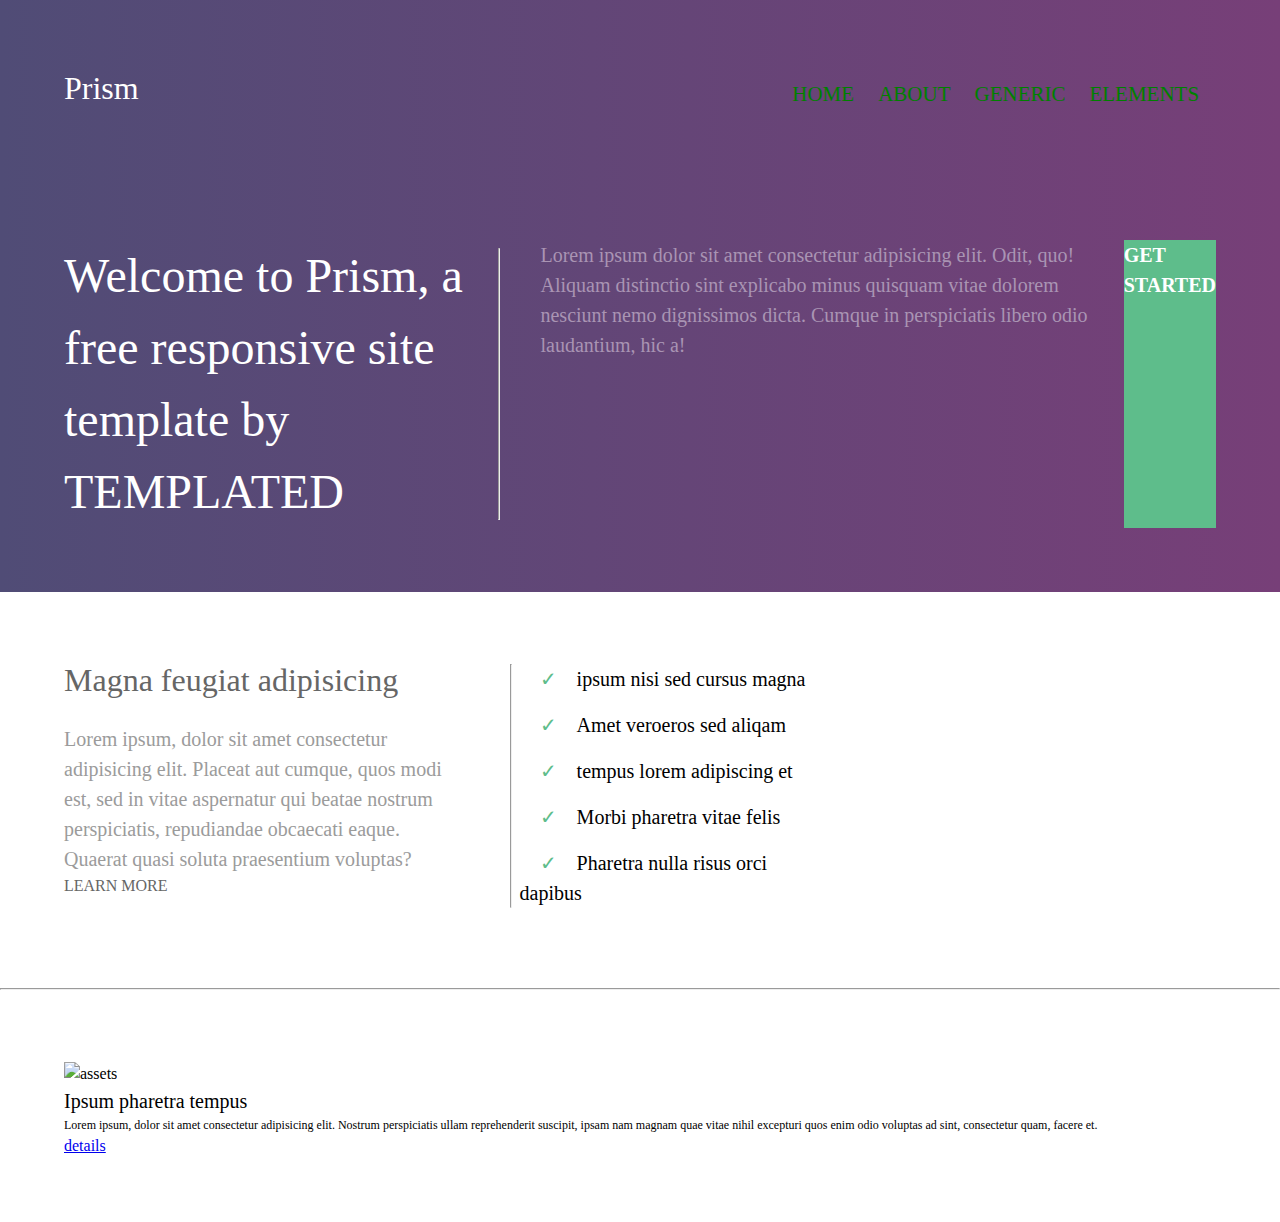
==== block-BHaabp/index.html @ 1f36113a "add file" ====
<!DOCTYPE html>
<html lang="en">
<head>
    <meta charset="UTF-8">
    <meta http-equiv="X-UA-Compatible" content="IE=edge">
    <meta name="viewport" content="width=device-width, initial-scale=1.0">
    <title>Assignment Level 3</title>
    <link rel="stylesheet" href="style.css">
</head>
<body>
    <header class="header">
        <div class="container flex">
            <h1 class="brand">Prism</h1>
            <nav class="nav">
                <a href="#">home</a>
                <a href="#">about</a>
                <a href="#">generic</a>
                <a href="#">elements</a>
            </nav>
        </div>
    </header>
    <main>
        <section class="hero">
            <div class="container flex">
                <h2 class="hero-heading">Welcome to Prism, a free responsive site template by TEMPLATED</h2>
                <hr class="hr">
                <p class="hero-text">Lorem ipsum dolor sit amet consectetur adipisicing elit. Odit, quo! Aliquam distinctio sint explicabo minus quisquam vitae dolorem nesciunt nemo dignissimos dicta. Cumque in perspiciatis libero odio laudantium, hic a!</p>
                <a class="hero-btn" href="#">get started</a>
            </div>
        </section>
        <section>
            <article class="container flex">
                <div class="hero1">
                    <h3 class="hero1-heading">Magna feugiat adipisicing</h3>
                    <p class="hero1-text">Lorem ipsum, dolor sit amet consectetur adipisicing elit. Placeat aut cumque, quos modi est, sed in vitae aspernatur qui beatae nostrum perspiciatis, repudiandae obcaecati eaque. Quaerat quasi soluta praesentium voluptas?</p>
                    <a class="hero1-btn"href="#">learn more</a>
                </div>
                <hr class="hr1">
                <div class="item">
                    <p><span>&check;</span>ipsum nisi sed cursus magna</p>
                    <p><span>&check;</span>Amet veroeros sed aliqam </p>
                    <p><span>&check;</span>tempus lorem adipiscing et </p>
                    <p><span>&check;</span>Morbi pharetra vitae felis </p>
                    <p><span>&check;</span>Pharetra nulla risus orci dapibus</p>
                </div>
            </article>
            <hr>
        </section>
        <article class="container flex">
            <div class="hero2">
                <img src="assets/pic01.jpg" alt="assets">
                <h4 class="hero2-heading">Ipsum pharetra tempus</h4>
                <p class="hero2-text">Lorem ipsum, dolor sit amet consectetur adipisicing elit. Nostrum perspiciatis ullam reprehenderit suscipit, ipsam nam magnam quae vitae nihil excepturi quos enim odio voluptas ad sint, consectetur quam, facere et.</p>
                <a class="hero2-btn" href="#">details</a>
            </div>
        </article>
    </main>
</body>
</html>




<!-- 
- Create a page using flexbox according to the layout shown below.

![Flex Shrink Property](https://raw.githubusercontent.com/suraj122/AC-STYLE-images/master/flexbox/ex-3.png)

- Using CSS resets is necessary.
- Use semantic tags and keep the nesting and indentation proper. 
-->
---- block-BHaabp/style.css ----
/* http://meyerweb.com/eric/tools/css/reset/ 
   v2.0 | 20110126
   License: none (public domain)
*/

html, body, div, span, applet, object, iframe,
h1, h2, h3, h4, h5, h6, p, blockquote, pre,
a, abbr, acronym, address, big, cite, code,
del, dfn, em, img, ins, kbd, q, s, samp,
small, strike, strong, sub, sup, tt, var,
b, u, i, center,
dl, dt, dd, ol, ul, li,
fieldset, form, label, legend,
table, caption, tbody, tfoot, thead, tr, th, td,
article, aside, canvas, details, embed, 
figure, figcaption, footer, header, hgroup, 
menu, nav, output, ruby, section, summary,
time, mark, audio, video {
	margin: 0;
	padding: 0;
	border: 0;
	font-size: 100%;
	font: inherit;
	vertical-align: baseline;
}
/* HTML5 display-role reset for older browsers */
article, aside, details, figcaption, figure, 
footer, header, hgroup, menu, nav, section {
	display: block;
}
body {
	line-height: 1;
}
ol, ul {
	list-style: none;
}
blockquote, q {
	quotes: none;
}
blockquote:before, blockquote:after,
q:before, q:after {
	content: '';
	content: none;
}
table {
	border-collapse: collapse;
	border-spacing: 0;
}
/*custom style*/
*::before, ::after{
    box-sizing: border-box;
}
body{
    line-height: 1.5;
    font-size: 16px;
}
/*container*/
.container{
    max-width: 1200px;
    margin: 0 auto;
    padding: 5%;
    display: flex;
}
/*header*/
.header{
    background:linear-gradient(to right, rgb(80,76,118), rgb(119,63,120));
}
.brand{
    font-size: 32px;
    color: #fff;
}
.nav{
    margin-top: 15px;
    margin-left: 55%;
}
.nav a{
    padding-left: 20px;
    font-size: 21px;
    text-decoration: none;
    text-transform: uppercase;
    color: green;
}
/*hero*/
.hero{
    background:linear-gradient(to  right, rgb(80,76,118), rgb(119,63,120));
}
.hero-heading{
    font-size: 48px;
    color: #fff;
}
.hr{
    display: inline-block;
    color: #6e567e;
}
.hero-text{
    margin-left: 40px;
    color: #a994b3;
    font-size: 20px;  
}
.hero-btn{
    font-size: 20px;
    color: #fff;
    background-color: #5ebd8b;
    text-decoration: none;
    text-transform: uppercase;
    font-weight: 700;
}
.hero1{
    width: 400px;
}
.hero1-heading{
    font-size:32px;
    color: #666666;
}
.hero1-text{
    font-size: 20px;
    color:#9b9b9b;
    margin-top: 20px;
}
.hero1-btn{
    color: #666666;
    text-decoration: none;
    text-transform: uppercase;
    margin-top: 40px; 
}
.hr1{
    margin-left: 60px;
}
.item p{
    padding: 8px;
    font-size: 20px;
    margin-right: 400px;
    justify-content: space-between;
}

span{
    padding: 20px;
    color: #5ebd8b;
}
.hero2{

}
.hero2-heading{
    font-size: 20px;
}
.hero2-text{
    font-size: 12px;

}
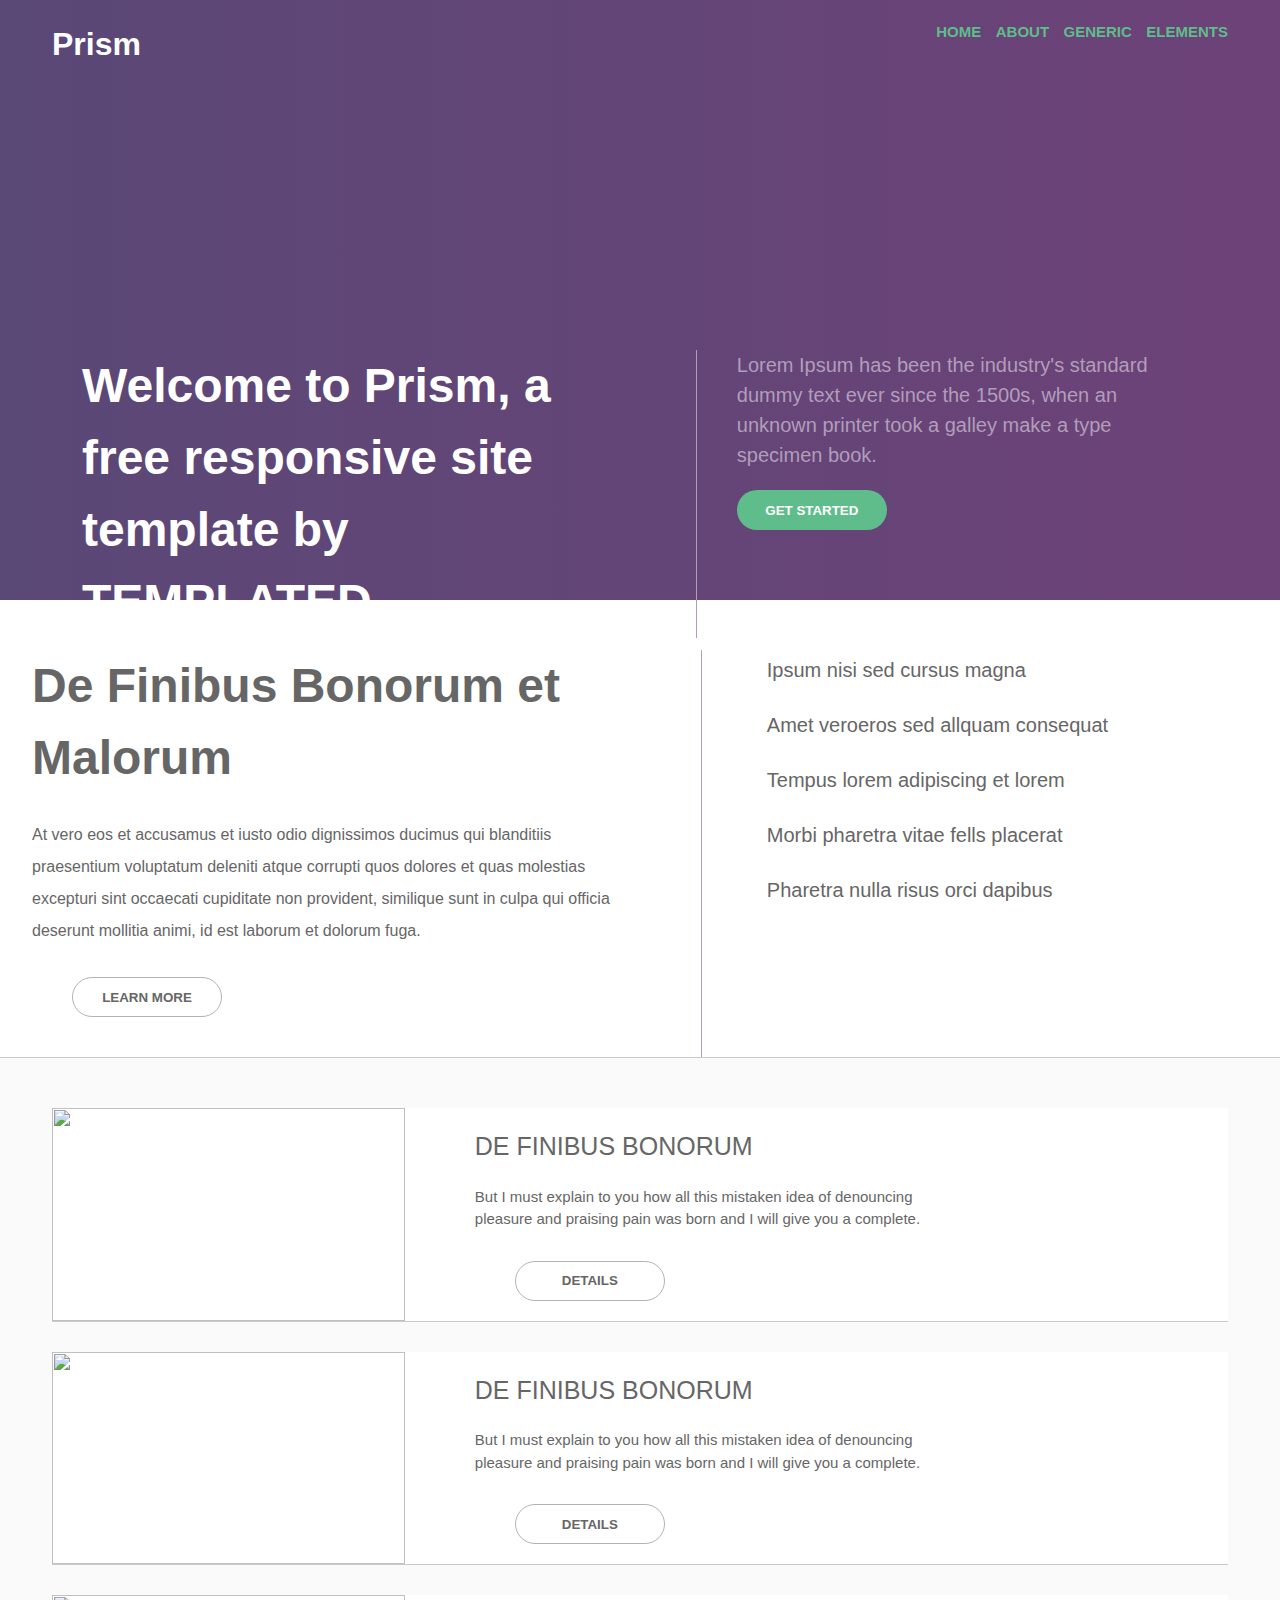
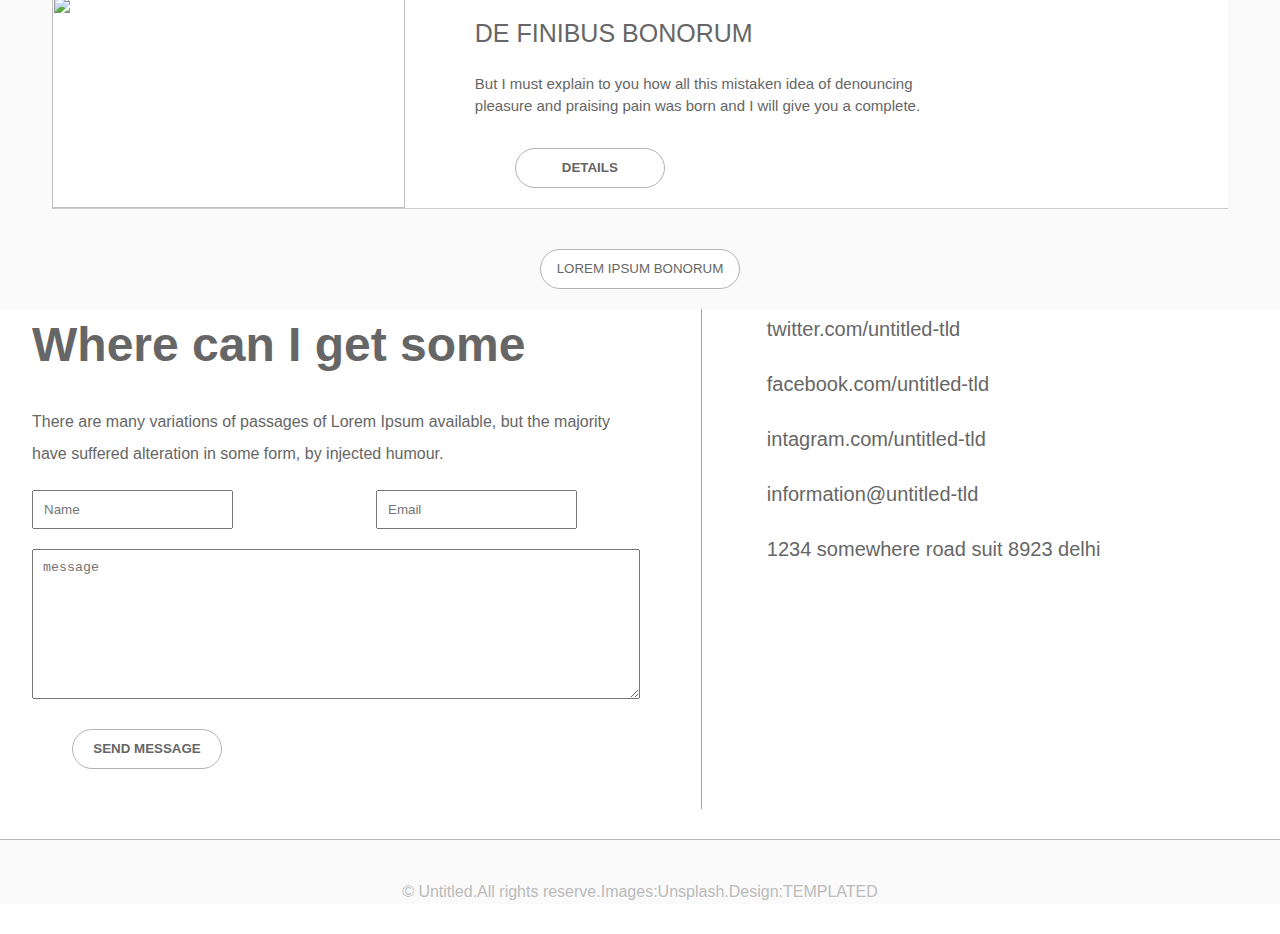
==== commit 72e28d64: "add file" ====
--- a/block-BHaabp/index.html
+++ b/block-BHaabp/index.html
@@ -6,66 +6,168 @@
     <meta name="viewport" content="width=device-width, initial-scale=1.0">
     <title>Assignment Level 3</title>
     <link rel="stylesheet" href="style.css">
+    <script src="https://kit.fontawesome.com/66e116118a.js" crossorigin="anonymous"></script>
 </head>
 <body>
-    <header class="header">
-        <div class="container flex">
-            <h1 class="brand">Prism</h1>
-            <nav class="nav">
-                <a href="#">home</a>
-                <a href="#">about</a>
-                <a href="#">generic</a>
-                <a href="#">elements</a>
-            </nav>
-        </div>
-    </header>
-    <main>
-        <section class="hero">
-            <div class="container flex">
-                <h2 class="hero-heading">Welcome to Prism, a free responsive site template by TEMPLATED</h2>
-                <hr class="hr">
-                <p class="hero-text">Lorem ipsum dolor sit amet consectetur adipisicing elit. Odit, quo! Aliquam distinctio sint explicabo minus quisquam vitae dolorem nesciunt nemo dignissimos dicta. Cumque in perspiciatis libero odio laudantium, hic a!</p>
-                <a class="hero-btn" href="#">get started</a>
-            </div>
-        </section>
-        <section>
-            <article class="container flex">
-                <div class="hero1">
-                    <h3 class="hero1-heading">Magna feugiat adipisicing</h3>
-                    <p class="hero1-text">Lorem ipsum, dolor sit amet consectetur adipisicing elit. Placeat aut cumque, quos modi est, sed in vitae aspernatur qui beatae nostrum perspiciatis, repudiandae obcaecati eaque. Quaerat quasi soluta praesentium voluptas?</p>
-                    <a class="hero1-btn"href="#">learn more</a>
-                </div>
-                <hr class="hr1">
-                <div class="item">
-                    <p><span>&check;</span>ipsum nisi sed cursus magna</p>
-                    <p><span>&check;</span>Amet veroeros sed aliqam </p>
-                    <p><span>&check;</span>tempus lorem adipiscing et </p>
-                    <p><span>&check;</span>Morbi pharetra vitae felis </p>
-                    <p><span>&check;</span>Pharetra nulla risus orci dapibus</p>
-                </div>
-            </article>
-            <hr>
-        </section>
-        <article class="container flex">
-            <div class="hero2">
-                <img src="assets/pic01.jpg" alt="assets">
-                <h4 class="hero2-heading">Ipsum pharetra tempus</h4>
-                <p class="hero2-text">Lorem ipsum, dolor sit amet consectetur adipisicing elit. Nostrum perspiciatis ullam reprehenderit suscipit, ipsam nam magnam quae vitae nihil excepturi quos enim odio voluptas ad sint, consectetur quam, facere et.</p>
-                <a class="hero2-btn" href="#">details</a>
-            </div>
-        </article>
-    </main>
+<header class="heading">
+  <div class="container flex">
+      <h1>Prism</h1>
+      <nav>
+          <a href="#">Home</a>
+          <a href="#">About</a>
+          <a href="#">Generic</a>
+          <a href="#">Elements</a>
+      </nav>
+  </div>
+</header>
+<main>
+  <section class="sec1 heading">
+      <div class="container flex">
+          <div class="col">
+              <h2>Welcome to Prism, a free responsive site template by TEMPLATED</h2>
+          </div>
+          <div class="col1">
+              <p>
+                  Lorem Ipsum has been the industry's standard dummy text ever since the 1500s, when an unknown
+                  printer took a galley make a type specimen book.
+              </p>
+              <button>get started</button>
+          </div>
+      </div>
+  </section>
+  <section class="sec2">
+      <div class="container flex">
+          <div class="col ">
+              <h2>De Finibus Bonorum et Malorum</h2>
+              <p>
+                  At vero eos et accusamus et iusto odio dignissimos ducimus qui blanditiis praesentium
+                  voluptatum deleniti atque corrupti quos dolores et quas molestias excepturi sint occaecati
+                  cupiditate non provident, similique sunt in culpa qui officia deserunt mollitia animi, id est
+                  laborum et dolorum fuga.
+              </p>
+              <button>learn more</button>
+          </div>
+          <div class="col1">
+              <div class="para">
+                  <i class="fas fa-check"></i>
+                  <p> Ipsum nisi sed cursus magna</p>
+              </div>
+              <div class="para">
+                  <i class="fas fa-check"></i>
+                  <p>Amet veroeros sed allquam consequat</p>
+              </div>
+              <div class="para">
+                  <i class="fas fa-check"></i>
+                  <p> Tempus lorem adipiscing et lorem</p>
+              </div>
+              <div class="para">
+                  <i class="fas fa-check"></i>
+                  <p> Morbi pharetra vitae fells placerat</p>
+              </div>
+              <div class="para">
+                  <i class="fas fa-check"></i>
+                  <p> Pharetra nulla risus orci dapibus</p>
+              </div>
+          </div>
+      </div>
+  </section>
+  <section class="sec3">
+      <div class="container">
+          <div class="row">
+              <div class="col3">
+                  <img src="assets/pic01.jpg">
+              </div>
+              <div class="col4">
+                  <h2>de Finibus Bonorum</h2>
+                  <p>
+                      But I must explain to you how all this mistaken idea of denouncing pleasure and praising
+                      pain was born and I will give you a complete.
+                      <button>DETAILS</button>
+              </div>
+          </div>
+          <div class="row">
+              <div class="col3">
+                  <img src="assets/pic02.jpg">
+              </div>
+              <div class="col4">
+                  <h2>de Finibus Bonorum</h2>
+                  <p>
+                      But I must explain to you how all this mistaken idea of denouncing pleasure and praising
+                      pain was born and I will give you a complete.
+                  </p>
+                  <button>DETAILS</button>
+              </div>
+          </div>
+          <div class="row">
+              <div class="col3">
+                  <img src="assets/pic03.jpg">
+              </div>
+              <div class="col4">
+                  <h2>de Finibus Bonorum</h2>
+                  <p>
+                      But I must explain to you how all this mistaken idea of denouncing pleasure and praising
+                      pain was born and I will give you a complete.
+                  </p>
+                  <button>DETAILS</button>
+              </div>
+          </div>
+          <div class="button">
+              <button>Lorem Ipsum Bonorum </button>
+          </div>
+      </div>
+  </section>
+  <section class="sec4">
+      <div class="container flex">
+          <div class="col">
+              <h2>Where can I get some</h2>
+              <p>
+                  There are many variations of passages of Lorem Ipsum available, but the majority have
+                  suffered alteration in some form, by injected humour.
+              </p>
+              <div class="namebox">
+                  <div class="name">
+                      <input type="Name" name="Name" placeholder="Name">
+                  </div>
+                  <div class="email">
+                      <input type="email" name="email-address" placeholder="Email">
+                  </div>
+              </div>
+              <div class="message">
+                  <textarea name="message " placeholder="message"></textarea>
+              </div>
+              <div>
+                  <button>Send MEssage</button>
+              </div>
+          </div>
+          <div class="col1">
+              <div class="para">
+                  <i class="fab fa-twitter"></i>
+                  <p>twitter.com/untitled-tld</p>
+              </div>
+              <div class="para">
+                  <i class="fab fa-facebook-f"></i>
+                  <p>facebook.com/untitled-tld</p>
+              </div>
+              <div class="para">
+                  <i class="fab fa-instagram"></i>
+                  <p>intagram.com/untitled-tld</p>
+              </div>
+              <div class="para">
+                  <i class="fas fa-envelope"></i>
+                  <p>information@untitled-tld</p>
+              </div>
+              <div class="para">
+                  <i class="fas fa-home"></i>
+                  <p>1234 somewhere road suit 8923 delhi</p>
+              </div>
+          </div>
+      </div>
+  </section>
+</main>
+<footer>
+  <div class="small">
+      <small>&copy; Untitled.All rights reserve.Images:Unsplash.Design:TEMPLATED</small>
+  </div>
+</footer>
 </body>
 </html>
-
-
-
-
-<!-- 
-- Create a page using flexbox according to the layout shown below.
-
-![Flex Shrink Property](https://raw.githubusercontent.com/suraj122/AC-STYLE-images/master/flexbox/ex-3.png)
-
-- Using CSS resets is necessary.
-- Use semantic tags and keep the nesting and indentation proper. 
--->--- a/block-BHaabp/style.css
+++ b/block-BHaabp/style.css
@@ -46,104 +46,245 @@
 	border-collapse: collapse;
 	border-spacing: 0;
 }
-/*custom style*/
-*::before, ::after{
+
+/** CSS Start Here **/
+
+*,
+*::before,
+*::after{
     box-sizing: border-box;
 }
+
 body{
+    font-family: "Open Sans" , sans-serif;
+    font-size: 16px;
     line-height: 1.5;
-    font-size: 16px;
-}
-/*container*/
+}
+
+/** General **/
+
 .container{
-    max-width: 1200px;
+    max-width: 1330px;
     margin: 0 auto;
-    padding: 5%;
-    display: flex;
-}
-/*header*/
-.header{
-    background:linear-gradient(to right, rgb(80,76,118), rgb(119,63,120));
-}
-.brand{
-    font-size: 32px;
-    color: #fff;
-}
-.nav{
-    margin-top: 15px;
-    margin-left: 55%;
-}
-.nav a{
-    padding-left: 20px;
-    font-size: 21px;
-    text-decoration: none;
-    text-transform: uppercase;
+    padding: 0 32px;
+}
+.flex{
+	display: flex;
+	justify-content: space-between;
+}
+
+/** Header **/
+
+header{
+	padding: 20px;
+}
+.heading{
+    background-image: linear-gradient(to right,#5A4877 , #6d4278);
+    height: 300px;
+}
+h1{
+	font-size: 32px;
+	font-weight: 600;
+	color: #ffffff;
+}
+
+a{
+	font-size: 15px;
+	font-weight: 600;
+	text-decoration: none;
+	text-transform: uppercase;
+	margin-left: 10px;
+	color: #5EBD8A;
+}
+
+/** MAIN **/
+
+/** section-1 **/
+.sec1{
+	background-color: #574775;
+	padding: 50px;
+}
+.col{
+	flex-basis: 50%;
+}
+.col h2{
+	font-size: 48px;
+    color: #ffffff;
+	font-weight:700;
+}
+.col1{
+	border-left: 1px solid #B19DBA;
+	flex-basis: 45%;
+}
+.col1 p{
+    font-size: 20px;
+    margin-left: 40px;
+    color: #B19DBA;
+}
+.col1 button{
+	font-weight: 600;
+    width: 150px;
+    height: 40px;
+    border-radius:40px;
+    color :white;
+    background: #5EBD8A;
+    box-shadow: none;
+    outline: 0;
+    border: 0;
+    text-transform: uppercase;
+    margin-left: 40px;
+    margin-top: 20px;
+}
+
+/** section-2 **/
+.sec2{
+	margin-top: 50px;
+	border-bottom: 1px solid #cec9c9;
+}
+.sec2 h2{
+	color: #666666;
+	margin-bottom: 25px;
+}
+.sec2 p{
+	color: #666666;
+	line-height: 2.0;
+}
+.para {
+    display: flex;
+    align-items: center;
+    margin-left: 40px;
+    margin-bottom: 15px;
+}
+.para i{
     color: green;
 }
-/*hero*/
-.hero{
-    background:linear-gradient(to  right, rgb(80,76,118), rgb(119,63,120));
-}
-.hero-heading{
-    font-size: 48px;
-    color: #fff;
-}
-.hr{
-    display: inline-block;
-    color: #6e567e;
-}
-.hero-text{
-    margin-left: 40px;
-    color: #a994b3;
-    font-size: 20px;  
-}
-.hero-btn{
-    font-size: 20px;
-    color: #fff;
-    background-color: #5ebd8b;
-    text-decoration: none;
-    text-transform: uppercase;
-    font-weight: 700;
-}
-.hero1{
-    width: 400px;
-}
-.hero1-heading{
-    font-size:32px;
-    color: #666666;
-}
-.hero1-text{
-    font-size: 20px;
-    color:#9b9b9b;
+.para p{
+	margin-left: 25px;
+}
+.col button{
+	font-weight: 600;
+    width: 150px;
+    height: 40px;
+    border-radius:40px;
+	color: #666666;
+    background: #ffffff;
+    box-shadow: none;
+    outline: 0;
+    border: 1.5px solid #b6b2b2;
+    text-transform: uppercase;
+    margin-left: 40px;
+    margin-top: 30px;
+	margin-bottom: 40px;
+}
+/** section-3 **/
+.sec3{
+	background:#fafafa;
+    padding: 20px; 
+}
+.row{
+    display: flex;
+    margin-top: 30px;
+    border-bottom: 1px solid #cec9c9;
+    background: white;
+}
+.col3{
+	flex-basis: 30%;
+}
+.col4{
+	margin-left: 50px;
+    flex-basis: 45%;
+    padding: 20px;
+}
+.col4 h2{
+	font-size: 25px;
+   margin-bottom: 20px;
+   text-transform: uppercase;
+   color: #666666;
+}
+.col4 p{
+   font-size: 15px;
+   color: #666666;
+}
+.col4 button{
+	font-weight: 600;
+    width: 150px;
+    height: 40px;
+    border-radius:40px;
+	color: #666666;
+    background: #ffffff;
+    box-shadow: none;
+    outline: 0;
+    border: 1.5px solid #b6b2b2;
+    text-transform: uppercase;
+    margin-left: 40px;
+    margin-top: 30px;
+}
+img{
+    width: 100%;
+    height: 100%;
+}
+.button{
+    display: flex;
+    align-items: center;
+    justify-content: center;
+}
+.button button{
+    margin-top: 40px;
+	color: #666666;
+    width: 200px;
+    height: 40px;
+    border-radius:30px;
+    box-shadow: none;
+    outline: 0;
+    border: 1.5px solid #b6b2b2;
+    background: white;
+    text-transform: uppercase;
+}
+
+/** section-4 **/
+.sec4 h2{
+	color: #666666;
+	margin-bottom: 25px;
+}
+.sec4 p{
+	color: #666666;
+	line-height: 2.0;
+}
+.namebox{
+    display: flex;
     margin-top: 20px;
-}
-.hero1-btn{
-    color: #666666;
-    text-decoration: none;
-    text-transform: uppercase;
-    margin-top: 40px; 
-}
-.hr1{
-    margin-left: 60px;
-}
-.item p{
-    padding: 8px;
-    font-size: 20px;
-    margin-right: 400px;
-    justify-content: space-between;
-}
-
-span{
-    padding: 20px;
-    color: #5ebd8b;
-}
-.hero2{
-
-}
-.hero2-heading{
-    font-size: 20px;
-}
-.hero2-text{
-    font-size: 12px;
-
-}
+    margin-bottom: 20px;
+}
+.name{
+    align-self: flex-start;
+    flex-basis: 50%;
+}
+input{
+    padding: 10px;
+}
+.email{
+    align-self: flex-end;
+    flex-basis: 50%;
+    margin-left: 80px;
+}
+textarea{
+    padding: 10px;
+}
+.message textarea{
+    display: block;
+    height: 150px;
+    width: 100%;
+}
+
+  /** FOOTER **/
+  footer{
+    margin-top: 30px;
+    margin-bottom:30px;
+    color: #bbbbbb;
+    text-align: center;
+    background:#fafafa;
+    border-top: 1px solid
+}
+.small{
+    padding-top: 40px;
+}
